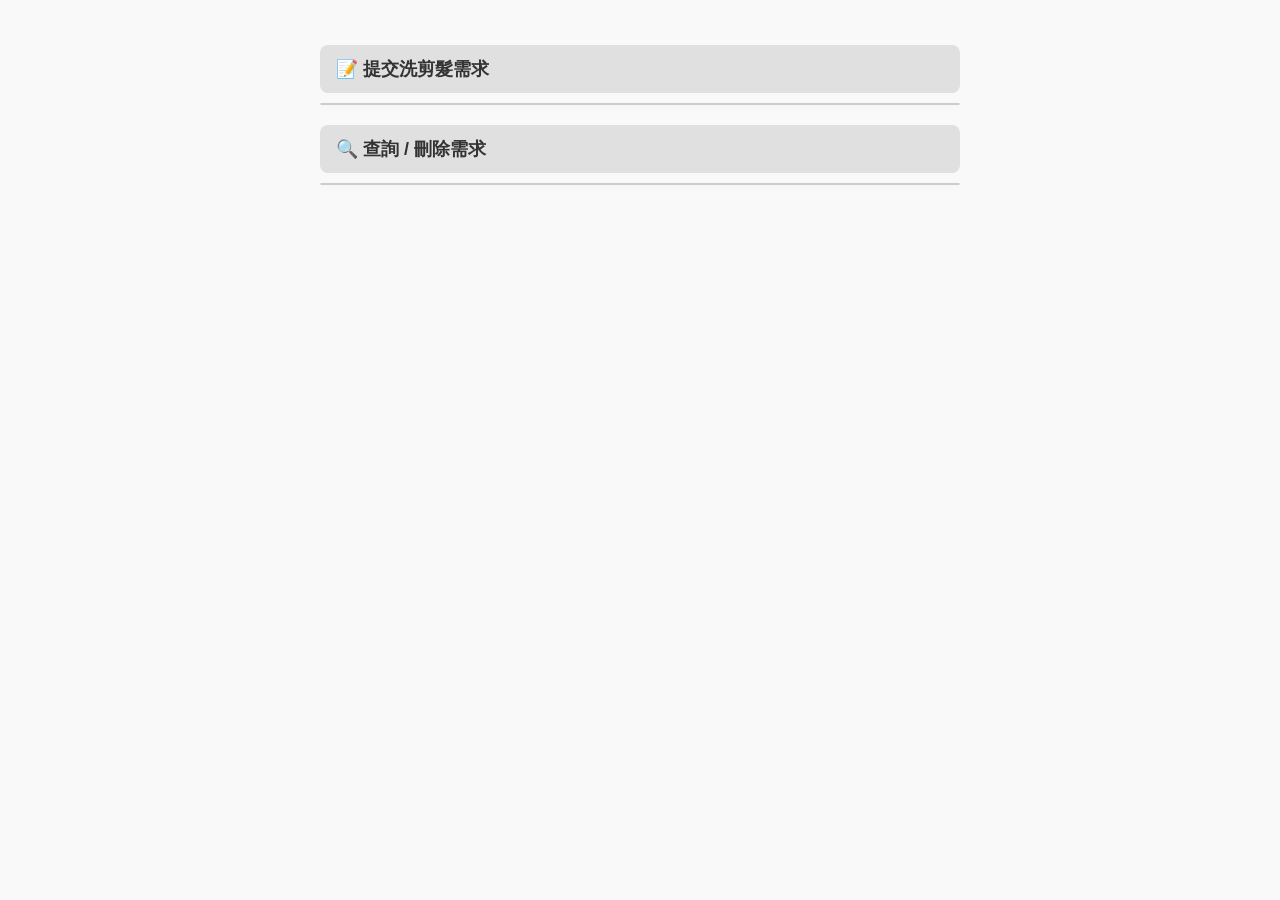
==== index.html @ daa8e175 "index.html" ====
<!DOCTYPE html>
<html lang="zh-TW">
<head>
  <meta charset="UTF-8" />
  <title>KMUH 洗剪髮需求系統</title>
  <style>
    body { font-family: "Segoe UI", sans-serif; background: #f9f9f9; padding: 30px; max-width: 640px; margin: auto; color: #333; }
    h2.toggle { cursor: pointer; background: #e0e0e0; padding: 12px 16px; border-radius: 8px; margin-bottom: 10px; font-size: 18px; transition: background 0.3s; }
    h2.toggle:hover { background: #d0d0d0; }
    .section { overflow: hidden; max-height: 0; transition: max-height 0.5s ease; border: 1px solid #ccc; background: #fff; padding: 0 20px; margin-bottom: 20px; border-radius: 10px; box-shadow: 0 2px 6px rgba(0,0,0,0.05); }
    .section.open { padding: 20px; max-height: 1000px; }
    label { font-weight: 500; margin-top: 10px; display: block; }
    input, textarea, select { width: 100%; padding: 10px; margin-top: 4px; border: 1px solid #ccc; border-radius: 6px; box-sizing: border-box; }
    button { background-color: #0078D4; color: white; border: none; padding: 10px 16px; border-radius: 6px; cursor: pointer; margin-top: 12px; font-size: 16px; }
    button:hover { background-color: #005fa3; }
    .checkbox-group { margin-top: 8px; }
    .checkbox-group label { display: flex; align-items: center; margin: 6px 0; }
    .checkbox-group input[type="checkbox"] { margin-right: 8px; }
    #submitResult, #queryResult { margin-top: 15px; background: #f0f8ff; padding: 10px; border-radius: 6px; border: 1px solid #cce; }
  </style>
</head>
<body>

  <h2 class="toggle" data-target="submitSection">📝 提交洗剪髮需求</h2>
  <div class="section" id="submitSection">
    <form id="submitForm">
      <label>單位：<input name="unit" required /></label>
      <label>床號：<input name="bed" required /></label>
      <label>性別：
        <select name="gender" required>
          <option value="">請選擇</option>
          <option value="男">男</option>
          <option value="女">女</option>
        </select>
      </label>
      <label>聯絡電話：<input name="phone" required /></label>
      <label>需求項目：</label>
      <div class="checkbox-group">
        <label><input type="checkbox" name="requestItems" value="洗髮" /> 洗髮</label>
        <label><input type="checkbox" name="requestItems" value="剪髮" /> 剪髮</label>
        <label><input type="checkbox" name="requestItems" value="需求3" /> 需求3</label>
        <label><input type="checkbox" name="requestItems" value="需求4" /> 需求4</label>
        <label><input type="checkbox" name="requestItems" value="需求5" /> 需求5</label>
      </div>
      <label>備註：<textarea name="note"></textarea></label>
      <button type="submit">送出需求</button>
    </form>
    <div id="submitResult"></div>
  </div>

  <h2 class="toggle" data-target="querySection">🔍 查詢 / 刪除需求</h2>
  <div class="section" id="querySection">
    <form id="queryForm">
      <label>電話號碼：<input name="phone" required /></label>
      <button type="submit">查詢需求</button>
    </form>
    <div id="queryResult"></div>
  </div>

<script>
  const API_URL = "https://script.google.com/macros/s/AKfycbzyXjOaks4BYzZyt_krzjZwN0skLSEiMdGkw1C1YgFKloyt7VYGFhzU71qrI8ieS_E/exec";

  document.querySelectorAll(".toggle").forEach(toggle => {
    toggle.addEventListener("click", () => {
      const targetId = toggle.dataset.target;
      const targetSection = document.getElementById(targetId);
      const isOpen = targetSection.classList.contains("open");
      document.querySelectorAll(".section").forEach(sec => sec.classList.remove("open"));
      if (!isOpen) targetSection.classList.add("open");
    });
  });

  document.getElementById("submitForm").addEventListener("submit", async (e) => {
    e.preventDefault();
    const formData = new FormData(e.target);
    const items = [];
    document.querySelectorAll('input[name="requestItems"]:checked').forEach(cb => items.push(cb.value));
    formData.set("requestItems", items.join(","));
    formData.append("action", "submit");

    try {
      const res = await fetch(API_URL, { method: "POST", body: formData });
      const result = await res.json();

      if (result.status !== "success") {
        document.getElementById("submitResult").innerHTML = `<p>⚠️ 錯誤：${result.message}</p>`;
      } else {
        document.getElementById("submitResult").innerHTML = `<p>✅ 已提交！您的序號是 <strong>${result.data.id}</strong></p>`;
      }
    } catch (err) {
      console.error("提交錯誤：", err);
      document.getElementById("submitResult").innerHTML = `<p>⚠️ 系統錯誤：${err.message}</p>`;
    }
  });

document.getElementById("queryForm").addEventListener("submit", async (e) => {
  e.preventDefault();
  const phone = e.target.phone.value;

  const formData = new FormData();
  formData.append("action", "query");
  formData.append("phone", phone);

  try {
    const res = await fetch(API_URL, { method: "POST", body: formData });
    const result = await res.json();

    if (result.status !== "success") {
      document.getElementById("queryResult").innerHTML = `<p>⚠️ 錯誤：${result.message}</p>`;
    } else {
      const entry = result.data[0]; // 顯示第一筆
      document.getElementById("queryResult").innerHTML = `
        <p>🔎 查詢成功！序號：<strong>${entry.id}</strong></p>
        <p>單位：${entry.unit}<br>床號：${entry.bed}<br>性別：${entry.gender}<br>需求：${entry.requestitems}<br>備註：${entry.note}</p>
        <button onclick="deleteRequest('${entry.id}', '${entry.phone}')">❌ 刪除需求</button>
      `;
    }
  } catch (err) {
    console.error("查詢錯誤：", err);
    document.getElementById("queryResult").innerHTML = `<p>⚠️ 查詢失敗：${err.message}</p>`;
  }
});

  async function deleteRequest(id, phone) {
    const formData = new FormData();
    formData.append("action", "delete");
    formData.append("id", id);
    formData.append("phone", phone);

    try {
      const res = await fetch(API_URL, { method: "POST", body: formData });
      const result = await res.json();

      if (result.status === "success") {
        alert("✅ 刪除成功！");
        document.getElementById("queryResult").innerHTML = "";
      } else {
        alert("⚠️ 刪除失敗：" + result.message);
      }
    } catch (err) {
      console.error("刪除錯誤：", err);
      alert("⚠️ 系統錯誤：" + err.message);
    }
  }
</script>

</body>
</html>
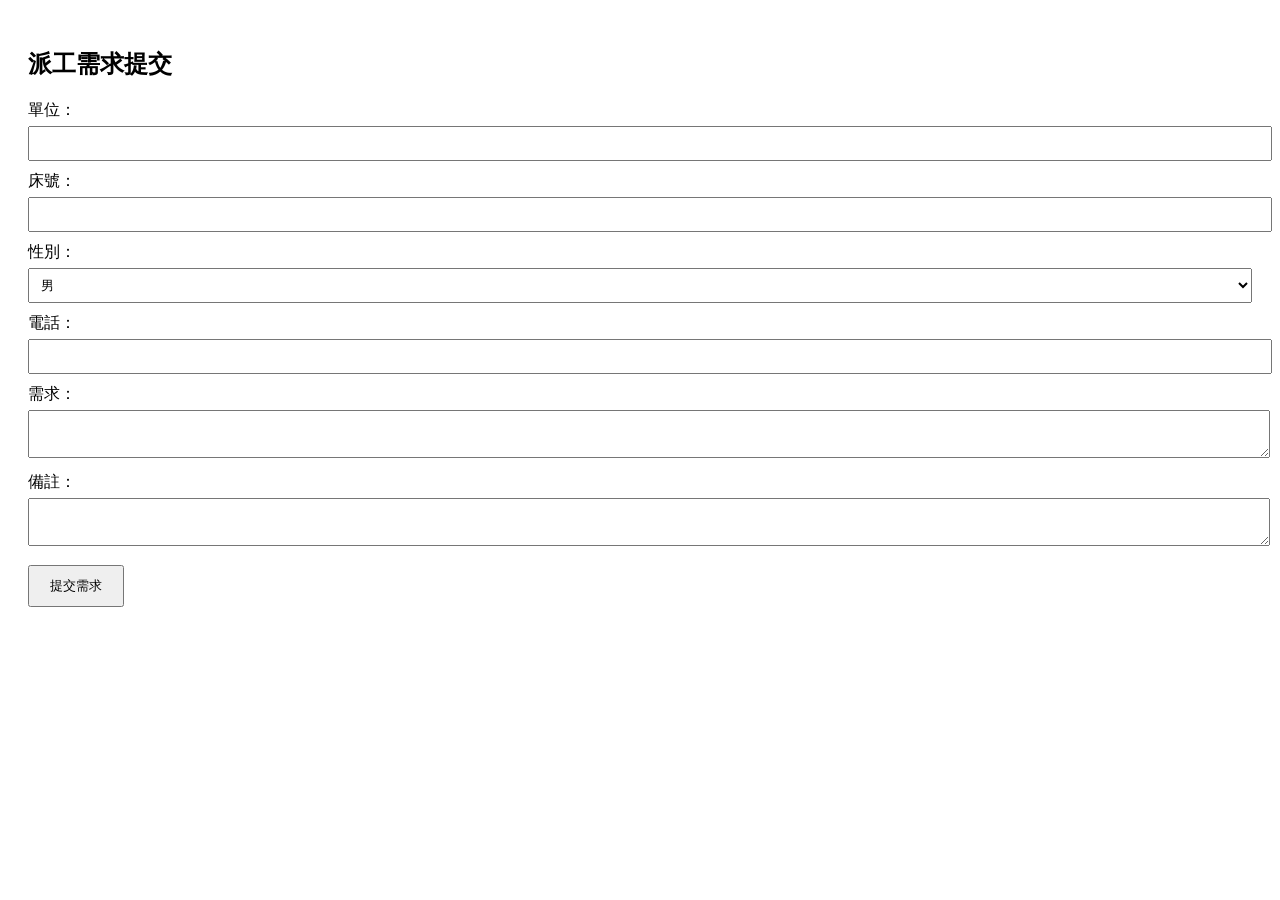
==== commit 54647409: "index.html" ====
--- a/index.html
+++ b/index.html
@@ -2,149 +2,59 @@
 <html lang="zh-TW">
 <head>
   <meta charset="UTF-8" />
-  <title>KMUH 洗剪髮需求系統</title>
+  <title>派工需求提交</title>
   <style>
-    body { font-family: "Segoe UI", sans-serif; background: #f9f9f9; padding: 30px; max-width: 640px; margin: auto; color: #333; }
-    h2.toggle { cursor: pointer; background: #e0e0e0; padding: 12px 16px; border-radius: 8px; margin-bottom: 10px; font-size: 18px; transition: background 0.3s; }
-    h2.toggle:hover { background: #d0d0d0; }
-    .section { overflow: hidden; max-height: 0; transition: max-height 0.5s ease; border: 1px solid #ccc; background: #fff; padding: 0 20px; margin-bottom: 20px; border-radius: 10px; box-shadow: 0 2px 6px rgba(0,0,0,0.05); }
-    .section.open { padding: 20px; max-height: 1000px; }
-    label { font-weight: 500; margin-top: 10px; display: block; }
-    input, textarea, select { width: 100%; padding: 10px; margin-top: 4px; border: 1px solid #ccc; border-radius: 6px; box-sizing: border-box; }
-    button { background-color: #0078D4; color: white; border: none; padding: 10px 16px; border-radius: 6px; cursor: pointer; margin-top: 12px; font-size: 16px; }
-    button:hover { background-color: #005fa3; }
-    .checkbox-group { margin-top: 8px; }
-    .checkbox-group label { display: flex; align-items: center; margin: 6px 0; }
-    .checkbox-group input[type="checkbox"] { margin-right: 8px; }
-    #submitResult, #queryResult { margin-top: 15px; background: #f0f8ff; padding: 10px; border-radius: 6px; border: 1px solid #cce; }
+    body { font-family: sans-serif; padding: 20px; }
+    label { display: block; margin-top: 10px; }
+    input, textarea, select { width: 100%; padding: 8px; margin-top: 5px; }
+    button { margin-top: 15px; padding: 10px 20px; }
+    #result { margin-top: 20px; }
   </style>
 </head>
 <body>
+  <h2>派工需求提交</h2>
+  <form id="requestForm">
+    <label>單位：<input type="text" name="unit" required /></label>
+    <label>床號：<input type="text" name="bed" required /></label>
+    <label>性別：
+      <select name="gender">
+        <option value="男">男</option>
+        <option value="女">女</option>
+      </select>
+    </label>
+    <label>電話：<input type="text" name="phone" required /></label>
+    <label>需求：<textarea name="requestitems" required></textarea></label>
+    <label>備註：<textarea name="note"></textarea></label>
+    <button type="submit">提交需求</button>
+  </form>
 
-  <h2 class="toggle" data-target="submitSection">📝 提交洗剪髮需求</h2>
-  <div class="section" id="submitSection">
-    <form id="submitForm">
-      <label>單位：<input name="unit" required /></label>
-      <label>床號：<input name="bed" required /></label>
-      <label>性別：
-        <select name="gender" required>
-          <option value="">請選擇</option>
-          <option value="男">男</option>
-          <option value="女">女</option>
-        </select>
-      </label>
-      <label>聯絡電話：<input name="phone" required /></label>
-      <label>需求項目：</label>
-      <div class="checkbox-group">
-        <label><input type="checkbox" name="requestItems" value="洗髮" /> 洗髮</label>
-        <label><input type="checkbox" name="requestItems" value="剪髮" /> 剪髮</label>
-        <label><input type="checkbox" name="requestItems" value="需求3" /> 需求3</label>
-        <label><input type="checkbox" name="requestItems" value="需求4" /> 需求4</label>
-        <label><input type="checkbox" name="requestItems" value="需求5" /> 需求5</label>
-      </div>
-      <label>備註：<textarea name="note"></textarea></label>
-      <button type="submit">送出需求</button>
-    </form>
-    <div id="submitResult"></div>
-  </div>
+  <div id="result"></div>
 
-  <h2 class="toggle" data-target="querySection">🔍 查詢 / 刪除需求</h2>
-  <div class="section" id="querySection">
-    <form id="queryForm">
-      <label>電話號碼：<input name="phone" required /></label>
-      <button type="submit">查詢需求</button>
-    </form>
-    <div id="queryResult"></div>
-  </div>
+  <script>
+    const scriptURL = 'https://script.google.com/macros/s/AKfycbzyXjOaks4BYzZyt_krzjZwN0skLSEiMdGkw1C1YgFKloyt7VYGFhzU71qrI8ieS_E/exec';
 
-<script>
-  const API_URL = "https://script.google.com/macros/s/AKfycbzyXjOaks4BYzZyt_krzjZwN0skLSEiMdGkw1C1YgFKloyt7VYGFhzU71qrI8ieS_E/exec";
+    document.getElementById('requestForm').addEventListener('submit', async (e) => {
+      e.preventDefault();
+      const formData = new FormData(e.target);
+      const data = Object.fromEntries(formData.entries());
 
-  document.querySelectorAll(".toggle").forEach(toggle => {
-    toggle.addEventListener("click", () => {
-      const targetId = toggle.dataset.target;
-      const targetSection = document.getElementById(targetId);
-      const isOpen = targetSection.classList.contains("open");
-      document.querySelectorAll(".section").forEach(sec => sec.classList.remove("open"));
-      if (!isOpen) targetSection.classList.add("open");
+      // 加入隨機識別碼
+      data.id = 'REQ-' + Math.random().toString(36).substring(2, 10);
+
+      try {
+        const res = await fetch(scriptURL, {
+          method: 'POST',
+          body: JSON.stringify(data),
+          headers: { 'Content-Type': 'application/json' }
+        });
+        const result = await res.json();
+        document.getElementById('result').innerText = result.message || '提交成功';
+        e.target.reset();
+      } catch (err) {
+        document.getElementById('result').innerText = '提交失敗，請稍後再試';
+        console.error(err);
+      }
     });
-  });
-
-  document.getElementById("submitForm").addEventListener("submit", async (e) => {
-    e.preventDefault();
-    const formData = new FormData(e.target);
-    const items = [];
-    document.querySelectorAll('input[name="requestItems"]:checked').forEach(cb => items.push(cb.value));
-    formData.set("requestItems", items.join(","));
-    formData.append("action", "submit");
-
-    try {
-      const res = await fetch(API_URL, { method: "POST", body: formData });
-      const result = await res.json();
-
-      if (result.status !== "success") {
-        document.getElementById("submitResult").innerHTML = `<p>⚠️ 錯誤：${result.message}</p>`;
-      } else {
-        document.getElementById("submitResult").innerHTML = `<p>✅ 已提交！您的序號是 <strong>${result.data.id}</strong></p>`;
-      }
-    } catch (err) {
-      console.error("提交錯誤：", err);
-      document.getElementById("submitResult").innerHTML = `<p>⚠️ 系統錯誤：${err.message}</p>`;
-    }
-  });
-
-document.getElementById("queryForm").addEventListener("submit", async (e) => {
-  e.preventDefault();
-  const phone = e.target.phone.value;
-
-  const formData = new FormData();
-  formData.append("action", "query");
-  formData.append("phone", phone);
-
-  try {
-    const res = await fetch(API_URL, { method: "POST", body: formData });
-    const result = await res.json();
-
-    if (result.status !== "success") {
-      document.getElementById("queryResult").innerHTML = `<p>⚠️ 錯誤：${result.message}</p>`;
-    } else {
-      const entry = result.data[0]; // 顯示第一筆
-      document.getElementById("queryResult").innerHTML = `
-        <p>🔎 查詢成功！序號：<strong>${entry.id}</strong></p>
-        <p>單位：${entry.unit}<br>床號：${entry.bed}<br>性別：${entry.gender}<br>需求：${entry.requestitems}<br>備註：${entry.note}</p>
-        <button onclick="deleteRequest('${entry.id}', '${entry.phone}')">❌ 刪除需求</button>
-      `;
-    }
-  } catch (err) {
-    console.error("查詢錯誤：", err);
-    document.getElementById("queryResult").innerHTML = `<p>⚠️ 查詢失敗：${err.message}</p>`;
-  }
-});
-
-  async function deleteRequest(id, phone) {
-    const formData = new FormData();
-    formData.append("action", "delete");
-    formData.append("id", id);
-    formData.append("phone", phone);
-
-    try {
-      const res = await fetch(API_URL, { method: "POST", body: formData });
-      const result = await res.json();
-
-      if (result.status === "success") {
-        alert("✅ 刪除成功！");
-        document.getElementById("queryResult").innerHTML = "";
-      } else {
-        alert("⚠️ 刪除失敗：" + result.message);
-      }
-    } catch (err) {
-      console.error("刪除錯誤：", err);
-      alert("⚠️ 系統錯誤：" + err.message);
-    }
-  }
-</script>
-
+  </script>
 </body>
 </html>
-
-
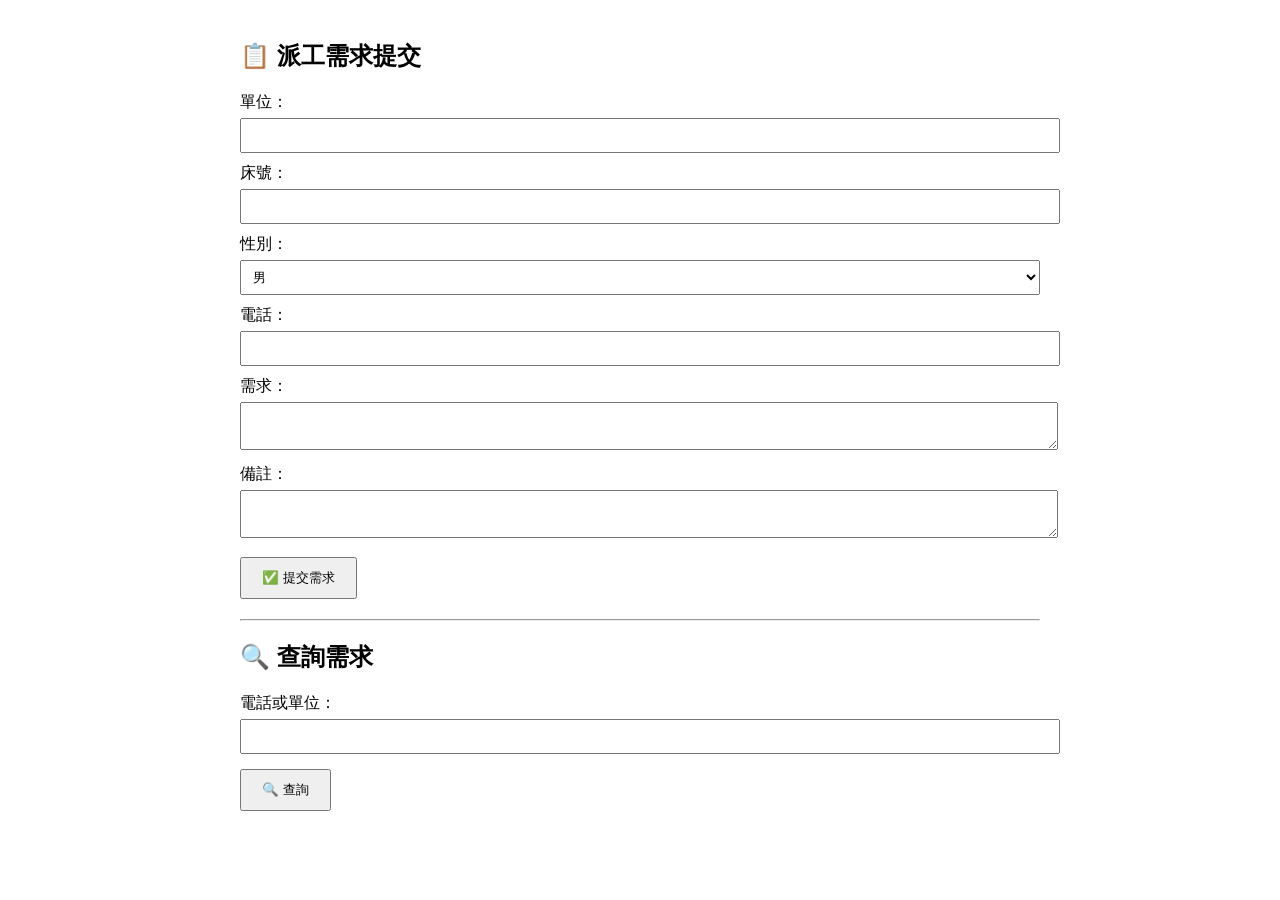
==== commit 8db7f83e: "index.html 增加查詢修改刪除功能" ====
--- a/index.html
+++ b/index.html
@@ -2,17 +2,19 @@
 <html lang="zh-TW">
 <head>
   <meta charset="UTF-8" />
-  <title>派工需求提交</title>
+  <title>派工需求管理系統</title>
   <style>
-    body { font-family: sans-serif; padding: 20px; }
+    body { font-family: sans-serif; padding: 20px; max-width: 800px; margin: auto; }
     label { display: block; margin-top: 10px; }
     input, textarea, select { width: 100%; padding: 8px; margin-top: 5px; }
     button { margin-top: 15px; padding: 10px 20px; }
-    #result { margin-top: 20px; }
+    #result, #queryResult { margin-top: 20px; }
+    .card { border: 1px solid #ccc; padding: 10px; margin-top: 10px; background: #f9f9f9; }
+    .card input { width: calc(100% - 10px); margin-bottom: 5px; }
   </style>
 </head>
 <body>
-  <h2>派工需求提交</h2>
+  <h2>📋 派工需求提交</h2>
   <form id="requestForm">
     <label>單位：<input type="text" name="unit" required /></label>
     <label>床號：<input type="text" name="bed" required /></label>
@@ -25,28 +27,34 @@
     <label>電話：<input type="text" name="phone" required /></label>
     <label>需求：<textarea name="requestitems" required></textarea></label>
     <label>備註：<textarea name="note"></textarea></label>
-    <button type="submit">提交需求</button>
+    <button type="submit">✅ 提交需求</button>
   </form>
+  <div id="result"></div>
 
-  <div id="result"></div>
+  <hr />
+  <h2>🔍 查詢需求</h2>
+  <form id="queryForm">
+    <label>電話或單位：<input type="text" name="keyword" required /></label>
+    <button type="submit">🔍 查詢</button>
+  </form>
+  <div id="queryResult"></div>
 
   <script>
     const scriptURL = 'https://script.google.com/macros/s/AKfycbzyXjOaks4BYzZyt_krzjZwN0skLSEiMdGkw1C1YgFKloyt7VYGFhzU71qrI8ieS_E/exec';
 
+    // 提交需求
     document.getElementById('requestForm').addEventListener('submit', async (e) => {
       e.preventDefault();
       const formData = new FormData(e.target);
       const data = Object.fromEntries(formData.entries());
+      data.id = 'REQ-' + Math.random().toString(36).substring(2, 10);
+      data.action = 'add';
 
-      // 加入隨機識別碼
-      data.id = 'REQ-' + Math.random().toString(36).substring(2, 10);
+      const query = new URLSearchParams(data).toString();
+      const url = `${scriptURL}?${query}`;
 
       try {
-        const res = await fetch(scriptURL, {
-          method: 'POST',
-          body: JSON.stringify(data),
-          headers: { 'Content-Type': 'application/json' }
-        });
+        const res = await fetch(url);
         const result = await res.json();
         document.getElementById('result').innerText = result.message || '提交成功';
         e.target.reset();
@@ -55,6 +63,81 @@
         console.error(err);
       }
     });
+
+    // 查詢需求
+    document.getElementById('queryForm').addEventListener('submit', async (e) => {
+      e.preventDefault();
+      const keyword = e.target.keyword.value.trim();
+      const url = `${scriptURL}?action=query&keyword=${encodeURIComponent(keyword)}`;
+
+      try {
+        const res = await fetch(url);
+        const result = await res.json();
+
+        if (result.data && result.data.length > 0) {
+          const html = result.data.map(item => `
+            <div class="card">
+              <strong>ID：</strong>${item.id}<br/>
+              <label>單位：<input type="text" value="${item.unit}" data-id="${item.id}" class="edit-unit" /></label>
+              <label>床號：<input type="text" value="${item.bed}" data-id="${item.id}" class="edit-bed" /></label>
+              <label>性別：<input type="text" value="${item.gender}" data-id="${item.id}" class="edit-gender" /></label>
+              <label>電話：<input type="text" value="${item.phone}" data-id="${item.id}" class="edit-phone" /></label>
+              <label>需求：<input type="text" value="${item.requestitems}" data-id="${item.id}" class="edit-requestitems" /></label>
+              <label>備註：<input type="text" value="${item.note}" data-id="${item.id}" class="edit-note" /></label>
+              <label>狀態：<input type="text" value="${item.status}" data-id="${item.id}" class="edit-status" /></label>
+              <button onclick="updateRequest('${item.id}')">✏️ 更新</button>
+              <button onclick="deleteRequest('${item.id}')">🗑️ 刪除</button>
+            </div>
+          `).join('');
+          document.getElementById('queryResult').innerHTML = html;
+        } else {
+          document.getElementById('queryResult').innerText = '查無資料';
+        }
+      } catch (err) {
+        document.getElementById('queryResult').innerText = '查詢失敗';
+        console.error(err);
+      }
+    });
+
+    // 更新需求
+    async function updateRequest(id) {
+      const fields = ['unit', 'bed', 'gender', 'phone', 'requestitems', 'note', 'status'];
+      const params = { action: 'update', id };
+
+      fields.forEach(field => {
+        const el = document.querySelector(`.edit-${field}[data-id="${id}"]`);
+        if (el) params[field] = el.value;
+      });
+
+      const query = new URLSearchParams(params).toString();
+      const url = `${scriptURL}?${query}`;
+
+      try {
+        const res = await fetch(url);
+        const result = await res.json();
+        alert(result.message || '更新成功');
+      } catch (err) {
+        alert('更新失敗');
+        console.error(err);
+      }
+    }
+
+    // 刪除需求
+    async function deleteRequest(id) {
+      if (!confirm(`確定要刪除 ID 為 ${id} 的需求嗎？`)) return;
+
+      const url = `${scriptURL}?action=delete&id=${id}`;
+
+      try {
+        const res = await fetch(url);
+        const result = await res.json();
+        alert(result.message || '刪除成功');
+        document.getElementById('queryForm').dispatchEvent(new Event('submit')); // 重新查詢
+      } catch (err) {
+        alert('刪除失敗');
+        console.error(err);
+      }
+    }
   </script>
 </body>
 </html>
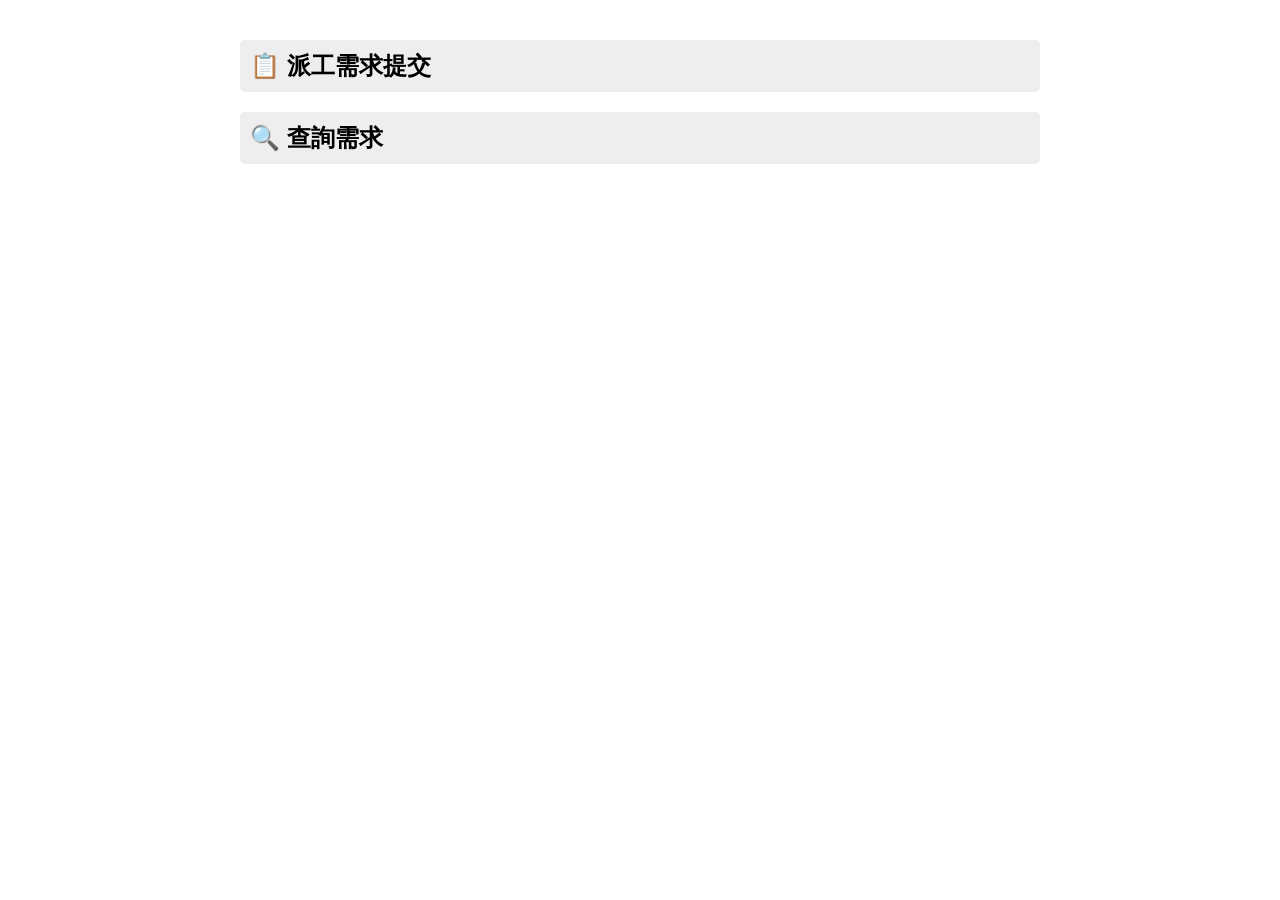
==== commit 09b16255: "index.html" ====
--- a/index.html
+++ b/index.html
@@ -5,42 +5,54 @@
   <title>派工需求管理系統</title>
   <style>
     body { font-family: sans-serif; padding: 20px; max-width: 800px; margin: auto; }
+    h2 { cursor: pointer; background: #eee; padding: 10px; border-radius: 5px; }
+    .section { display: none; margin-top: 10px; }
     label { display: block; margin-top: 10px; }
     input, textarea, select { width: 100%; padding: 8px; margin-top: 5px; }
     button { margin-top: 15px; padding: 10px 20px; }
     #result, #queryResult { margin-top: 20px; }
-    .card { border: 1px solid #ccc; padding: 10px; margin-top: 10px; background: #f9f9f9; }
-    .card input { width: calc(100% - 10px); margin-bottom: 5px; }
+    table { width: 100%; border-collapse: collapse; margin-top: 10px; }
+    th, td { border: 1px solid #ccc; padding: 8px; text-align: left; }
+    .disabled { opacity: 0.5; pointer-events: none; }
   </style>
 </head>
 <body>
-  <h2>📋 派工需求提交</h2>
-  <form id="requestForm">
-    <label>單位：<input type="text" name="unit" required /></label>
-    <label>床號：<input type="text" name="bed" required /></label>
-    <label>性別：
-      <select name="gender">
-        <option value="男">男</option>
-        <option value="女">女</option>
-      </select>
-    </label>
-    <label>電話：<input type="text" name="phone" required /></label>
-    <label>需求：<textarea name="requestitems" required></textarea></label>
-    <label>備註：<textarea name="note"></textarea></label>
-    <button type="submit">✅ 提交需求</button>
-  </form>
-  <div id="result"></div>
+  <h2 onclick="toggleSection('submitSection')">📋 派工需求提交</h2>
+  <div id="submitSection" class="section">
+    <form id="requestForm">
+      <label>單位：<input type="text" name="unit" required /></label>
+      <label>床號：<input type="text" name="bed" required /></label>
+      <label>性別：
+        <select name="gender">
+          <option value="男">男</option>
+          <option value="女">女</option>
+        </select>
+      </label>
+      <label>電話：<input type="text" name="phone" required /></label>
+      <label>需求：<textarea name="requestitems" required></textarea></label>
+      <label>備註：<textarea name="note"></textarea></label>
+      <button type="submit">✅ 提交需求</button>
+    </form>
+    <div id="result"></div>
+  </div>
 
-  <hr />
-  <h2>🔍 查詢需求</h2>
-  <form id="queryForm">
-    <label>電話或單位：<input type="text" name="keyword" required /></label>
-    <button type="submit">🔍 查詢</button>
-  </form>
-  <div id="queryResult"></div>
+  <h2 onclick="toggleSection('querySection')">🔍 查詢需求</h2>
+  <div id="querySection" class="section">
+    <form id="queryForm">
+      <label>電話（完全一致）：<input type="text" name="keyword" required /></label>
+      <button type="submit">🔍 查詢</button>
+    </form>
+    <div id="queryResult"></div>
+  </div>
 
   <script>
     const scriptURL = 'https://script.google.com/macros/s/AKfycbzyXjOaks4BYzZyt_krzjZwN0skLSEiMdGkw1C1YgFKloyt7VYGFhzU71qrI8ieS_E/exec';
+
+    function toggleSection(id) {
+      document.querySelectorAll('.section').forEach(sec => sec.style.display = 'none');
+      const section = document.getElementById(id);
+      section.style.display = section.style.display === 'none' ? 'block' : 'none';
+    }
 
     // 提交需求
     document.getElementById('requestForm').addEventListener('submit', async (e) => {
@@ -58,13 +70,14 @@
         const result = await res.json();
         document.getElementById('result').innerText = result.message || '提交成功';
         e.target.reset();
+        toggleSection('submitSection'); // 收起
       } catch (err) {
-        document.getElementById('result').innerText = '提交失敗，請稍後再試';
+        document.getElementById('result').innerText = '提交失敗';
         console.error(err);
       }
     });
 
-    // 查詢需求
+    // 查詢需求（手機號完全一致）
     document.getElementById('queryForm').addEventListener('submit', async (e) => {
       e.preventDefault();
       const keyword = e.target.keyword.value.trim();
@@ -75,20 +88,37 @@
         const result = await res.json();
 
         if (result.data && result.data.length > 0) {
-          const html = result.data.map(item => `
-            <div class="card">
-              <strong>ID：</strong>${item.id}<br/>
-              <label>單位：<input type="text" value="${item.unit}" data-id="${item.id}" class="edit-unit" /></label>
-              <label>床號：<input type="text" value="${item.bed}" data-id="${item.id}" class="edit-bed" /></label>
-              <label>性別：<input type="text" value="${item.gender}" data-id="${item.id}" class="edit-gender" /></label>
-              <label>電話：<input type="text" value="${item.phone}" data-id="${item.id}" class="edit-phone" /></label>
-              <label>需求：<input type="text" value="${item.requestitems}" data-id="${item.id}" class="edit-requestitems" /></label>
-              <label>備註：<input type="text" value="${item.note}" data-id="${item.id}" class="edit-note" /></label>
-              <label>狀態：<input type="text" value="${item.status}" data-id="${item.id}" class="edit-status" /></label>
-              <button onclick="updateRequest('${item.id}')">✏️ 更新</button>
-              <button onclick="deleteRequest('${item.id}')">🗑️ 刪除</button>
-            </div>
-          `).join('');
+          const filtered = result.data.filter(item => item.phone === keyword);
+          if (filtered.length === 0) {
+            document.getElementById('queryResult').innerText = '查無資料';
+            return;
+          }
+
+          const html = `
+            <table>
+              <tr>
+                <th>單位</th><th>床號</th><th>性別</th><th>電話</th><th>需求</th><th>備註</th><th>狀態</th><th>功能</th>
+              </tr>
+              ${filtered.map(item => {
+                const disabled = ['已完成', '已取消'].includes(item.status);
+                return `
+                  <tr>
+                    <td><input type="text" value="${item.unit}" data-id="${item.id}" class="edit-unit" ${disabled ? 'disabled' : ''}></td>
+                    <td><input type="text" value="${item.bed}" data-id="${item.id}" class="edit-bed" ${disabled ? 'disabled' : ''}></td>
+                    <td><input type="text" value="${item.gender}" data-id="${item.id}" class="edit-gender" ${disabled ? 'disabled' : ''}></td>
+                    <td><input type="text" value="${item.phone}" data-id="${item.id}" class="edit-phone" ${disabled ? 'disabled' : ''}></td>
+                    <td><input type="text" value="${item.requestitems}" data-id="${item.id}" class="edit-requestitems" ${disabled ? 'disabled' : ''}></td>
+                    <td><input type="text" value="${item.note}" data-id="${item.id}" class="edit-note" ${disabled ? 'disabled' : ''}></td>
+                    <td><input type="text" value="${item.status}" data-id="${item.id}" class="edit-status" ${disabled ? 'disabled' : ''}></td>
+                    <td>
+                      <button onclick="updateRequest('${item.id}')" ${disabled ? 'disabled' : ''}>✏️ 更新</button>
+                      <button onclick="deleteRequest('${item.id}')" ${disabled ? 'disabled' : ''}>🗑️ 刪除</button>
+                    </td>
+                  </tr>
+                `;
+              }).join('')}
+            </table>
+          `;
           document.getElementById('queryResult').innerHTML = html;
         } else {
           document.getElementById('queryResult').innerText = '查無資料';
@@ -116,6 +146,8 @@
         const res = await fetch(url);
         const result = await res.json();
         alert(result.message || '更新成功');
+        toggleSection('querySection'); // 收起
+        document.getElementById('queryResult').innerHTML = '';
       } catch (err) {
         alert('更新失敗');
         console.error(err);
@@ -132,7 +164,8 @@
         const res = await fetch(url);
         const result = await res.json();
         alert(result.message || '刪除成功');
-        document.getElementById('queryForm').dispatchEvent(new Event('submit')); // 重新查詢
+        toggleSection('querySection'); // 收起
+        document.getElementById('queryResult').innerHTML = '';
       } catch (err) {
         alert('刪除失敗');
         console.error(err);
@@ -140,4 +173,4 @@
     }
   </script>
 </body>
-</html>
+</html>  
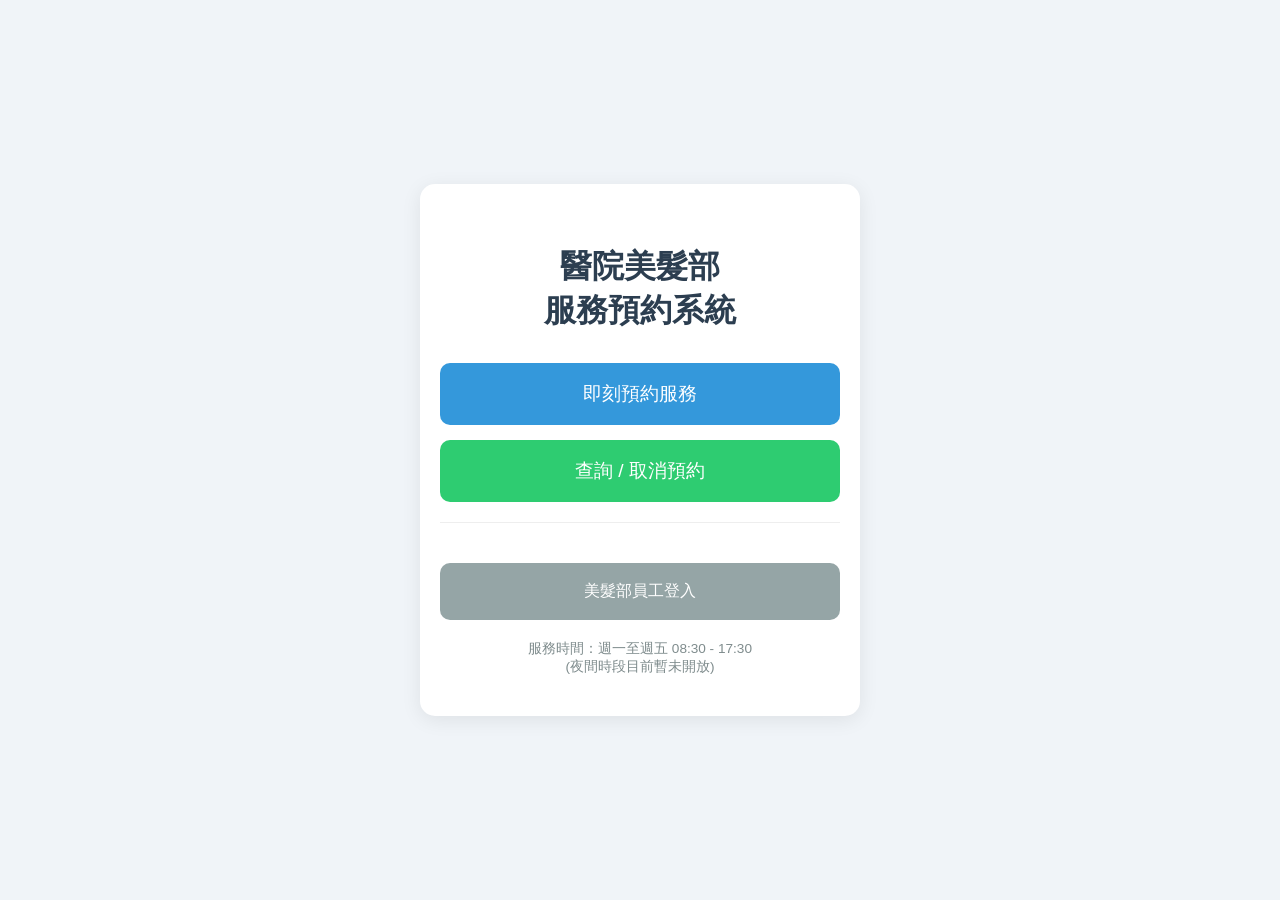
==== commit d24d21da: "Update index.html" ====
--- a/index.html
+++ b/index.html
@@ -1,176 +1,69 @@
 <!DOCTYPE html>
 <html lang="zh-TW">
 <head>
-  <meta charset="UTF-8" />
-  <title>派工需求管理系統</title>
-  <style>
-    body { font-family: sans-serif; padding: 20px; max-width: 800px; margin: auto; }
-    h2 { cursor: pointer; background: #eee; padding: 10px; border-radius: 5px; }
-    .section { display: none; margin-top: 10px; }
-    label { display: block; margin-top: 10px; }
-    input, textarea, select { width: 100%; padding: 8px; margin-top: 5px; }
-    button { margin-top: 15px; padding: 10px 20px; }
-    #result, #queryResult { margin-top: 20px; }
-    table { width: 100%; border-collapse: collapse; margin-top: 10px; }
-    th, td { border: 1px solid #ccc; padding: 8px; text-align: left; }
-    .disabled { opacity: 0.5; pointer-events: none; }
-  </style>
+    <meta charset="UTF-8">
+    <meta name="viewport" content="width=device-width, initial-scale=1.0">
+    <title>醫院美髮部服務系統</title>
+    <link rel="stylesheet" href="style.css">
+    <style>
+        /* 簡單的首頁內建樣式 */
+        body {
+            margin: 0;
+            padding: 0;
+            display: flex;
+            flex-direction: column;
+            align-items: center;
+            justify-content: center;
+            min-height: 100vh;
+            background-color: #f0f4f8;
+            font-family: "Microsoft JhengHei", Arial, sans-serif;
+        }
+        .container {
+            text-align: center;
+            background: white;
+            padding: 40px 20px;
+            border-radius: 15px;
+            box-shadow: 0 4px 20px rgba(0,0,0,0.08);
+            width: 90%;
+            max-width: 400px;
+        }
+        h1 { color: #2c3e50; margin-bottom: 30px; }
+        .nav-btn {
+            display: block;
+            width: 100%;
+            padding: 18px;
+            margin: 15px 0;
+            font-size: 1.2rem;
+            color: white;
+            text-decoration: none;
+            border-radius: 10px;
+            transition: transform 0.2s, background 0.3s;
+            box-sizing: border-box;
+        }
+        .nav-btn:active { transform: scale(0.98); }
+        .btn-booking { background-color: #3498db; }
+        .btn-search { background-color: #2ecc71; }
+        .btn-login { background-color: #95a5a6; margin-top: 40px; font-size: 1rem; }
+        .footer { margin-top: 20px; font-size: 0.85rem; color: #7f8c8d; }
+    </style>
 </head>
 <body>
-  <h2 onclick="toggleSection('submitSection')">📋 派工需求提交</h2>
-  <div id="submitSection" class="section">
-    <form id="requestForm">
-      <label>單位：<input type="text" name="unit" required /></label>
-      <label>床號：<input type="text" name="bed" required /></label>
-      <label>性別：
-        <select name="gender">
-          <option value="男">男</option>
-          <option value="女">女</option>
-        </select>
-      </label>
-      <label>電話：<input type="text" name="phone" required /></label>
-      <label>需求：<textarea name="requestitems" required></textarea></label>
-      <label>備註：<textarea name="note"></textarea></label>
-      <button type="submit">✅ 提交需求</button>
-    </form>
-    <div id="result"></div>
-  </div>
 
-  <h2 onclick="toggleSection('querySection')">🔍 查詢需求</h2>
-  <div id="querySection" class="section">
-    <form id="queryForm">
-      <label>電話（完全一致）：<input type="text" name="keyword" required /></label>
-      <button type="submit">🔍 查詢</button>
-    </form>
-    <div id="queryResult"></div>
-  </div>
+<div class="container">
+    <h1>醫院美髮部<br>服務預約系統</h1>
+    
+    <a href="booking.html" class="nav-btn btn-booking">即刻預約服務</a>
+    <a href="search.html" class="nav-btn btn-search">查詢 / 取消預約</a>
+    
+    <hr style="border: 0; border-top: 1px solid #eee; margin: 20px 0;">
+    
+    <a href="login.html" class="nav-btn btn-login">美髮部員工登入</a>
+    
+    <div class="footer">
+        服務時間：週一至週五 08:30 - 17:30<br>
+        (夜間時段目前暫未開放)
+    </div>
+</div>
 
-  <script>
-    const scriptURL = 'https://script.google.com/macros/s/AKfycbzyXjOaks4BYzZyt_krzjZwN0skLSEiMdGkw1C1YgFKloyt7VYGFhzU71qrI8ieS_E/exec';
-
-    function toggleSection(id) {
-      document.querySelectorAll('.section').forEach(sec => sec.style.display = 'none');
-      const section = document.getElementById(id);
-      section.style.display = section.style.display === 'none' ? 'block' : 'none';
-    }
-
-    // 提交需求
-    document.getElementById('requestForm').addEventListener('submit', async (e) => {
-      e.preventDefault();
-      const formData = new FormData(e.target);
-      const data = Object.fromEntries(formData.entries());
-      data.id = 'REQ-' + Math.random().toString(36).substring(2, 10);
-      data.action = 'add';
-
-      const query = new URLSearchParams(data).toString();
-      const url = `${scriptURL}?${query}`;
-
-      try {
-        const res = await fetch(url);
-        const result = await res.json();
-        document.getElementById('result').innerText = result.message || '提交成功';
-        e.target.reset();
-        toggleSection('submitSection'); // 收起
-      } catch (err) {
-        document.getElementById('result').innerText = '提交失敗';
-        console.error(err);
-      }
-    });
-
-    // 查詢需求（手機號完全一致）
-    document.getElementById('queryForm').addEventListener('submit', async (e) => {
-      e.preventDefault();
-      const keyword = e.target.keyword.value.trim();
-      const url = `${scriptURL}?action=query&keyword=${encodeURIComponent(keyword)}`;
-
-      try {
-        const res = await fetch(url);
-        const result = await res.json();
-
-        if (result.data && result.data.length > 0) {
-          const filtered = result.data.filter(item => item.phone === keyword);
-          if (filtered.length === 0) {
-            document.getElementById('queryResult').innerText = '查無資料';
-            return;
-          }
-
-          const html = `
-            <table>
-              <tr>
-                <th>單位</th><th>床號</th><th>性別</th><th>電話</th><th>需求</th><th>備註</th><th>狀態</th><th>功能</th>
-              </tr>
-              ${filtered.map(item => {
-                const disabled = ['已完成', '已取消'].includes(item.status);
-                return `
-                  <tr>
-                    <td><input type="text" value="${item.unit}" data-id="${item.id}" class="edit-unit" ${disabled ? 'disabled' : ''}></td>
-                    <td><input type="text" value="${item.bed}" data-id="${item.id}" class="edit-bed" ${disabled ? 'disabled' : ''}></td>
-                    <td><input type="text" value="${item.gender}" data-id="${item.id}" class="edit-gender" ${disabled ? 'disabled' : ''}></td>
-                    <td><input type="text" value="${item.phone}" data-id="${item.id}" class="edit-phone" ${disabled ? 'disabled' : ''}></td>
-                    <td><input type="text" value="${item.requestitems}" data-id="${item.id}" class="edit-requestitems" ${disabled ? 'disabled' : ''}></td>
-                    <td><input type="text" value="${item.note}" data-id="${item.id}" class="edit-note" ${disabled ? 'disabled' : ''}></td>
-                    <td><input type="text" value="${item.status}" data-id="${item.id}" class="edit-status" ${disabled ? 'disabled' : ''}></td>
-                    <td>
-                      <button onclick="updateRequest('${item.id}')" ${disabled ? 'disabled' : ''}>✏️ 更新</button>
-                      <button onclick="deleteRequest('${item.id}')" ${disabled ? 'disabled' : ''}>🗑️ 刪除</button>
-                    </td>
-                  </tr>
-                `;
-              }).join('')}
-            </table>
-          `;
-          document.getElementById('queryResult').innerHTML = html;
-        } else {
-          document.getElementById('queryResult').innerText = '查無資料';
-        }
-      } catch (err) {
-        document.getElementById('queryResult').innerText = '查詢失敗';
-        console.error(err);
-      }
-    });
-
-    // 更新需求
-    async function updateRequest(id) {
-      const fields = ['unit', 'bed', 'gender', 'phone', 'requestitems', 'note', 'status'];
-      const params = { action: 'update', id };
-
-      fields.forEach(field => {
-        const el = document.querySelector(`.edit-${field}[data-id="${id}"]`);
-        if (el) params[field] = el.value;
-      });
-
-      const query = new URLSearchParams(params).toString();
-      const url = `${scriptURL}?${query}`;
-
-      try {
-        const res = await fetch(url);
-        const result = await res.json();
-        alert(result.message || '更新成功');
-        toggleSection('querySection'); // 收起
-        document.getElementById('queryResult').innerHTML = '';
-      } catch (err) {
-        alert('更新失敗');
-        console.error(err);
-      }
-    }
-
-    // 刪除需求
-    async function deleteRequest(id) {
-      if (!confirm(`確定要刪除 ID 為 ${id} 的需求嗎？`)) return;
-
-      const url = `${scriptURL}?action=delete&id=${id}`;
-
-      try {
-        const res = await fetch(url);
-        const result = await res.json();
-        alert(result.message || '刪除成功');
-        toggleSection('querySection'); // 收起
-        document.getElementById('queryResult').innerHTML = '';
-      } catch (err) {
-        alert('刪除失敗');
-        console.error(err);
-      }
-    }
-  </script>
 </body>
-</html>  
+</html>
